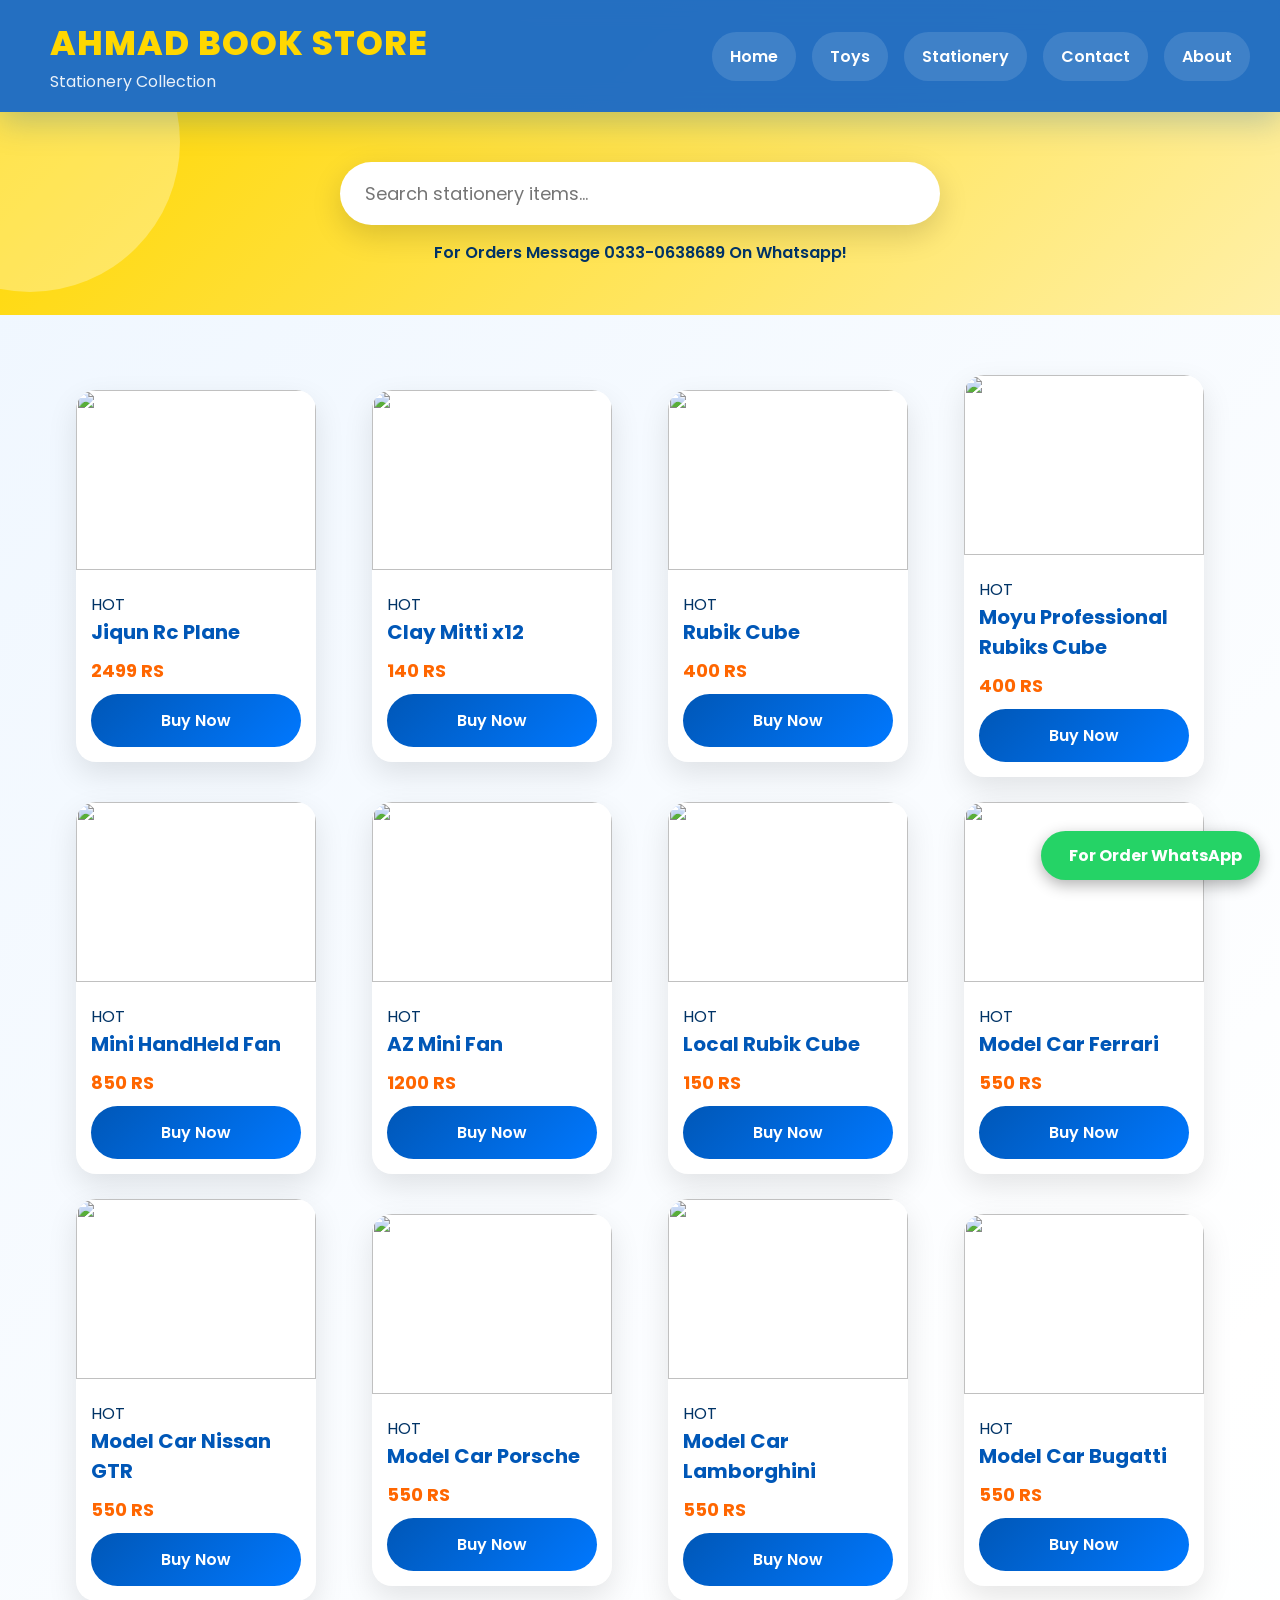
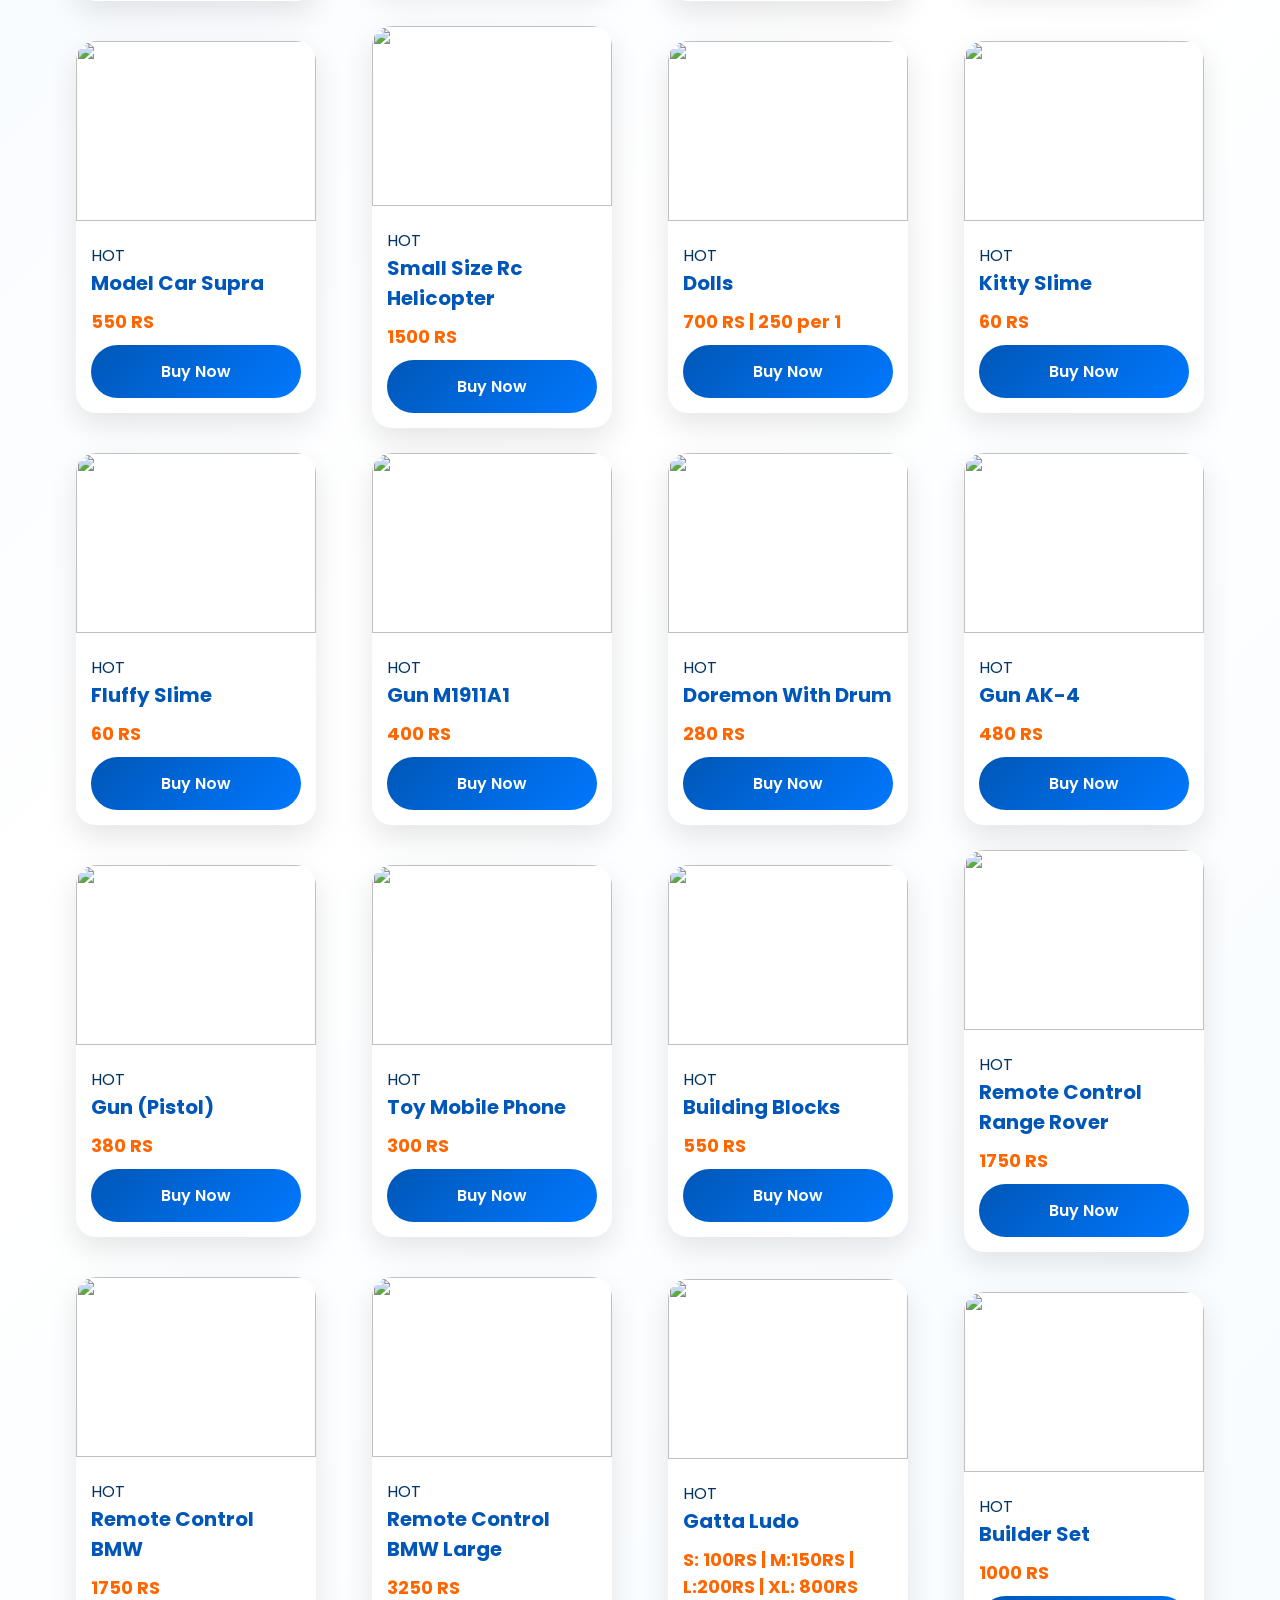
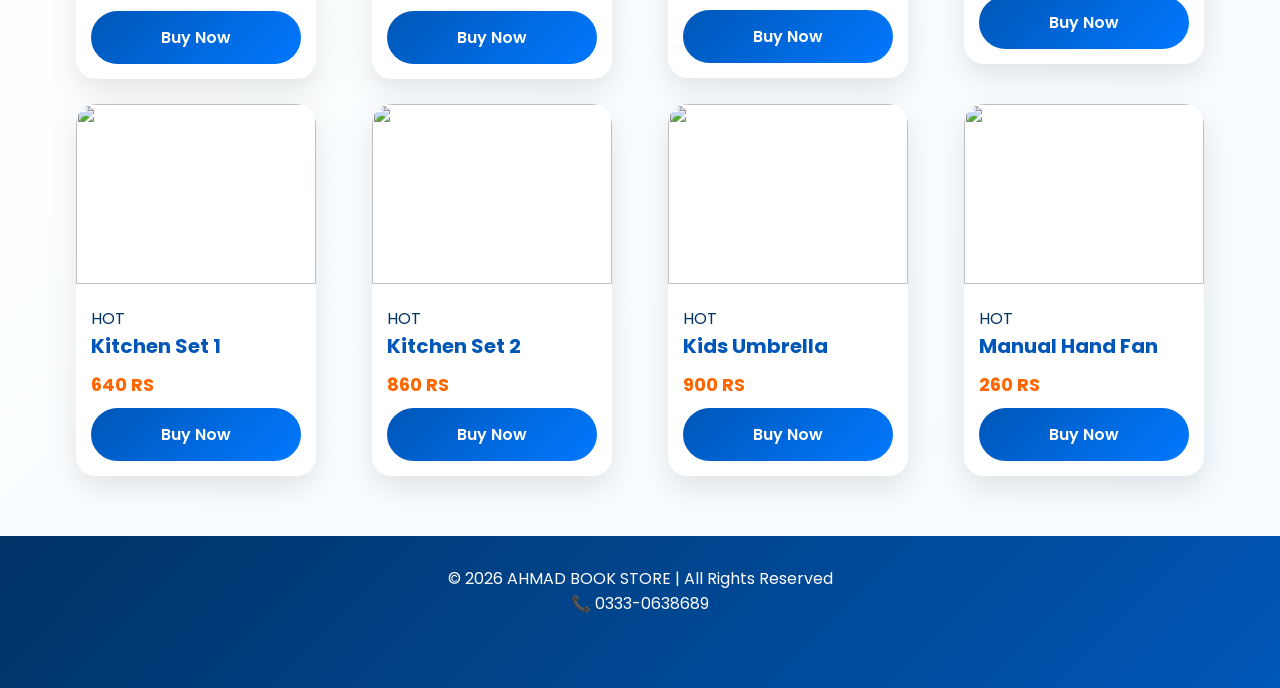
==== tabs/toys.html @ e91303ac "Add files via upload" ====
<!DOCTYPE html>
<html lang="en">
<head>
    <meta charset="UTF-8" />
    <meta name="viewport" content="width=device-width, initial-scale=1.0"/>
    <title>Toys - AHMAD BOOK STORE</title>
    <link rel="stylesheet" href="../style.css"/>
    <link rel="icon" type="image/x-icon" href="https://cdn-icons-png.flaticon.com/512/5606/5606108.png">
    <script src="https://kit.fontawesome.com/3c3ae5164d.js" crossorigin="anonymous"></script>

    <style>

        .search-section{
padding:50px 20px;
text-align:center;
background:linear-gradient(135deg,#ffd700,#fff0a8);
position:relative;
overflow:hidden;
}

.search-section::before{
content:'';
position:absolute;
width:300px;
height:300px;
background:rgba(255,255,255,.3);
border-radius:50%;
top:-120px;
left:-120px;
}

.search-section input{
width:90%;
max-width:600px;
padding:18px 25px;
border:none;
border-radius:50px;
font-size:18px;
outline:none;
box-shadow:0 10px 30px rgba(0,0,0,.15);
transition:.3s;
}

.search-section input:focus{
transform:scale(1.02);
box-shadow:0 15px 40px rgba(0,87,183,.25);
}

.search-section p{
margin-top:15px;
font-weight:600;
color:#003366;
}

.products{
    display:grid;
    grid-template-columns:repeat(auto-fit,minmax(220px,1fr));
    gap:25px;
    padding:60px 20px;
    max-width:1200px;
    margin:auto;
}

.product-card{
    max-width:240px;
    width:100%;
    margin:auto;
    background:white;
    border-radius:20px;
    overflow:hidden;
    position:relative;
    box-shadow:0 12px 30px rgba(0,0,0,.1);
    transition:.4s;
}

.product-card::before{
content:'';
position:absolute;
top:0;
left:-100%;
width:100%;
height:100%;
background:linear-gradient(
90deg,
transparent,
rgba(255,255,255,.4),
transparent
);
transition:.8s;
}

.product-card:hover::before{
left:100%;
}

.product-card:hover{
transform:translateY(-15px) scale(1.03);
box-shadow:0 25px 60px rgba(0,87,183,.25);
}

.product-card img{
    width:100%;
    height:180px;
    object-fit:cover;
    transition:.5s;
}

.product-card:hover img{
transform:scale(1.08);
}

.product-info{
padding:15px;
}

.product-info h3{
color:#0057b7;
margin-bottom:10px;
font-size:20px;
font-weight:700;
}

.price{
color:#ff6600;
font-size:18px;
font-weight:700;
margin:10px 0;
}

.buy-btn{
width:100%;
padding:14px;
border:none;
border-radius:50px;
background:linear-gradient(135deg,#0057b7,#0078ff);
color:white;
font-size:16px;
font-weight:600;
cursor:pointer;
transition:.35s;
}

.buy-btn:hover{
transform:translateY(-3px);
box-shadow:0 10px 25px rgba(0,87,183,.35);
}

.whatsapp-float{
position:fixed;
bottom:25px;
right:25px;
background:linear-gradient(135deg,#25D366,#18b857);
color:white;
padding:14px 22px;
border-radius:60px;
text-decoration:none;
display:flex;
align-items:center;
gap:12px;
font-size:15px;
font-weight:700;
box-shadow:0 15px 35px rgba(37,211,102,.4);
z-index:999;
animation:pulse 2s infinite;
}

.whatsapp-float i{
font-size:30px;
}

@keyframes pulse{
0%{
transform:scale(1);
}
50%{
transform:scale(1.05);
}
100%{
transform:scale(1);
}
}

.whatsapp-float:hover{
animation:none;
transform:scale(1.08);
}

.product-card{
animation:fadeUp .8s ease forwards;
}

@keyframes fadeUp{
from{
opacity:0;
transform:translateY(40px);
}
to{
opacity:1;
transform:translateY(0);
}
}

@media(max-width:768px){


.product-card{
    max-width:360px;
    margin:auto;
}

.search-section{
    padding:40px 15px;
}

.search-section input{
    font-size:16px;
    padding:15px 20px;
}

.whatsapp-float{
    padding:12px 16px;
    font-size:13px;
}

.whatsapp-float i{
    font-size:24px;
}


}


    </style>

</head>
<body>

    <!-- Sidebar -->
    <div id="sidebar" class="sidebar">
        <a href="javascript:void(0)" class="close-btn" onclick="closeMenu()">×</a>
        <a href="../index.html">Home</a>
        <a href="toys.html">Toys</a>
        <a href="stationery.html">Stationery</a>
        <a href="contact.html">Contact</a>
        <a href="about.html">About</a>
    </div>

    <!-- Header -->
    <header>

        <span class="menu-btn" onclick="openMenu()">☰</span>

        <div class="header-text">
            <h1>AHMAD BOOK STORE</h1>
            <p>Stationery Collection</p>
        </div>

        <nav class="desktop-nav">
            <a href="../index.html">Home</a>
            <a href="toys.html">Toys</a>
            <a href="stationery.html">Stationery</a>
            <a href="contact.html">Contact</a>
            <a href="about.html">About</a>
        </nav>

    </header>

    <!-- Search -->
    <section class="search-section">
        <input type="text" id="searchInput" placeholder="Search stationery items..." onkeyup="searchProducts()">
        <p>For Orders Message 0333-0638689 On Whatsapp!</p>
    </section>
        <!-- Products -->
    <section class="products" id="productList">

        <div class="product-card">
            <img src="https://static-01.daraz.pk/p/b93b943a2f7512a7ee948feccc64d8aa.jpg">
            <div class="product-info">
                <div class="product-badge">HOT</div>
                <h3>Jiqun Rc Plane</h3>
                <p class="price">2499 RS</p>
                <button class="buy-btn"
onclick="window.open('https://wa.me/923330638689?text=I want to order Piano Pen','_blank')">
Buy Now
</button>
            </div>
        </div>
        <div class="product-card">
            <img src="https://pk-live-21.slatic.net/kf/Saf997beb10df405d872e0827488f6ef6K.jpg">
            <div class="product-info">
                <div class="product-badge">HOT</div>
                <h3>Clay Mitti x12</h3>
                <p class="price">140 RS</p>
                <button class="buy-btn"
onclick="window.open('https://wa.me/923330638689?text=I want to order Piano Pen','_blank')">
Buy Now
</button>
            </div>
        </div>
        <div class="product-card">
            <img src="https://static-01.daraz.pk/p/d3203c84d39bdac15f49bec196aff874.png">
            <div class="product-info">
                <div class="product-badge">HOT</div>
                <h3>Rubik Cube</h3>
                <p class="price">400 RS</p>
                <button class="buy-btn"
onclick="window.open('https://wa.me/923330638689?text=I want to order Piano Pen','_blank')">
Buy Now
</button>
            </div>
        </div>
        <div class="product-card">
            <img src="https://maskidz.com/cdn/shop/files/6-4_2392d8fd-c8ed-4016-a518-c1aa2bde8ecd.jpg?v=1776770631">
            <div class="product-info">
                <div class="product-badge">HOT</div>
                <h3>Moyu Professional Rubiks Cube</h3>
                <p class="price">400 RS</p>
                <button class="buy-btn"
onclick="window.open('https://wa.me/923330638689?text=I want to order Piano Pen','_blank')">
Buy Now
</button>
            </div>
        </div>
        <div class="product-card">
            <img src="https://www.thepaperworm.com/cdn/shop/files/Handheld_Small_Portable_Fan_6bcfcef7-b109-474a-9b3a-8d4f5f5f4a7a.webp?v=1776422895&width=1445">
            <div class="product-info">
                <div class="product-badge">HOT</div>
                <h3>Mini HandHeld Fan</h3>
                <p class="price">850 RS</p>
                <button class="buy-btn"
onclick="window.open('https://wa.me/923330638689?text=I want to order Piano Pen','_blank')">
Buy Now
</button>
            </div>
        </div>
        <div class="product-card">
            <img src="https://i5.walmartimages.com/seo/AZXY-Portable-Fan-Hand-Held-Fans-on-Clearance-Mini-Fan-Handheld-Usb-Folding-Personal-Fans-Battery-Operated-White_4deda7b6-f1d3-48ed-9a85-f1595ba05466.402bcaf0396a32170f3fe77a881e2b22.jpeg">
            <div class="product-info">
                <div class="product-badge">HOT</div>
                <h3>AZ Mini Fan</h3>
                <p class="price">1200 RS</p>
                <button class="buy-btn"
onclick="window.open('https://wa.me/923330638689?text=I want to order Piano Pen','_blank')">
Buy Now
</button>
            </div>
        </div>
        <div class="product-card">
            <img src="https://static-01.daraz.pk/p/dc6ace8d23324ea22c00d6ab0e752e33.jpg">
            <div class="product-info">
                <div class="product-badge">HOT</div>
                <h3>Local Rubik Cube</h3>
                <p class="price">150 RS</p>
                <button class="buy-btn"
onclick="window.open('https://wa.me/923330638689?text=I want to order Piano Pen','_blank')">
Buy Now
</button>
            </div>
        </div>
        <div class="product-card">
            <img src="https://thetoyfactory.pk/cdn/shop/files/9_7b28fa15-c612-48ad-9bb9-05e7b977d8f8_1946x.jpg?v=1756668361">
            <div class="product-info">
                <div class="product-badge">HOT</div>
                <h3>Model Car Ferrari</h3>
                <p class="price">550 RS</p>
                <button class="buy-btn"
onclick="window.open('https://wa.me/923330638689?text=I want to order Piano Pen','_blank')">
Buy Now
</button>
            </div>
        </div>
        <div class="product-card">
            <img src="https://khanaan.pk/cdn/shop/products/WhatsAppImage2022-12-21at9.35.29AM-removebg-preview_500x500.png?v=1674033309">
            <div class="product-info">
                <div class="product-badge">HOT</div>
                <h3>Model Car Nissan GTR</h3>
                <p class="price">550 RS</p>
                <button class="buy-btn"
onclick="window.open('https://wa.me/923330638689?text=I want to order Piano Pen','_blank')">
Buy Now
</button>
            </div>
        </div>
        <div class="product-card">
            <img src="https://diecastkerala.in/cdn/shop/files/cff39dsvutv7dbm8v2a0.jpg?v=1720823926">
            <div class="product-info">
                <div class="product-badge">HOT</div>
                <h3>Model Car Porsche</h3>
                <p class="price">550 RS</p>
                <button class="buy-btn"
onclick="window.open('https://wa.me/923330638689?text=I want to order Piano Pen','_blank')">
Buy Now
</button>
            </div>
        </div>
        <div class="product-card">
            <img src="https://khanaan.pk/cdn/shop/products/WhatsAppImage2022-12-21at9.36.38AM-removebg-preview_500x500.png?v=1674033592">
            <div class="product-info">
                <div class="product-badge">HOT</div>
                <h3>Model Car Lamborghini</h3>
                <p class="price">550 RS</p>
                <button class="buy-btn"
onclick="window.open('https://wa.me/923330638689?text=I want to order Piano Pen','_blank')">
Buy Now
</button>
            </div>
        </div>
        <div class="product-card">
            <img src="https://toyzee.pk/wp-content/uploads/2022/12/WhatsAppImage2022-12-09at1.50.47PM_1280x.webp">
            <div class="product-info">
                <div class="product-badge">HOT</div>
                <h3>Model Car Bugatti</h3>
                <p class="price">550 RS</p>
                <button class="buy-btn"
onclick="window.open('https://wa.me/923330638689?text=I want to order Piano Pen','_blank')">
Buy Now
</button>
            </div>
        </div>
        <div class="product-card">
            <img src="https://encrypted-tbn0.gstatic.com/images?q=tbn:ANd9GcTWbYKecnMb3q3gjTgUB5Zx52uEgWtoX_D5HQ&s">
            <div class="product-info">
                <div class="product-badge">HOT</div>
                <h3>Model Car Supra</h3>
                <p class="price">550 RS</p>
                <button class="buy-btn"
onclick="window.open('https://wa.me/923330638689?text=I want to order Piano Pen','_blank')">
Buy Now
</button>
            </div>
        </div>
        <div class="product-card">
            <img src="https://m.media-amazon.com/images/I/51scvyNOfGL._AC_UF1000,1000_QL80_.jpg">
            <div class="product-info">
                <div class="product-badge">HOT</div>
                <h3>Small Size Rc Helicopter</h3>
                <p class="price">1500 RS</p>
                <button class="buy-btn"
onclick="window.open('https://wa.me/923330638689?text=I want to order Piano Pen','_blank')">
Buy Now
</button>
            </div>
        </div>
        <div class="product-card">
            <img src="Images/toys/tripledolls.jpg">
            <div class="product-info">
                <div class="product-badge">HOT</div>
                <h3>Dolls</h3>
                <p class="price">700 RS | 250 per 1</p>
                <button class="buy-btn"
onclick="window.open('https://wa.me/923330638689?text=I want to order Piano Pen','_blank')">
Buy Now
</button>
            </div>
        </div>
        <div class="product-card">
            <img src="https://bachaaparty.com/cdn/shop/files/BPE_9462_c8c83855-12ed-4c80-9e7c-8accfcdfccd1.jpg?v=1742974423&width=1080">
            <div class="product-info">
                <div class="product-badge">HOT</div>
                <h3>Kitty Slime</h3>
                <p class="price">60 RS</p>
                <button class="buy-btn"
onclick="window.open('https://wa.me/923330638689?text=I want to order Piano Pen','_blank')">
Buy Now
</button>
            </div>
        </div>
        <div class="product-card">
            <img src="https://static-01.daraz.pk/p/cf38e0a62d9811d9cef65928df5eed89.png">
            <div class="product-info">
                <div class="product-badge">HOT</div>
                <h3>Fluffy Slime</h3>
                <p class="price">60 RS</p>
                <button class="buy-btn"
onclick="window.open('https://wa.me/923330638689?text=I want to order Piano Pen','_blank')">
Buy Now
</button>
            </div>
        </div>
        <div class="product-card">
            <img src="Images/toys/Gun M1911A1.jpg">
            <div class="product-info">
                <div class="product-badge">HOT</div>
                <h3>Gun M1911A1</h3>
                <p class="price">400 RS</p>
                <button class="buy-btn"
onclick="window.open('https://wa.me/923330638689?text=I want to order Piano Pen','_blank')">
Buy Now
</button>
            </div>
        </div>
        <div class="product-card">
            <img src="https://static-01.daraz.pk/p/f4356e0aff4d266718fa224f82db5839.jpg">
            <div class="product-info">
                <div class="product-badge">HOT</div>
                <h3>Doremon With Drum</h3>
                <p class="price">280 RS</p>
                <button class="buy-btn"
onclick="window.open('https://wa.me/923330638689?text=I want to order Piano Pen','_blank')">
Buy Now
</button>
            </div>
        </div>
        <div class="product-card">
            <img src="https://cdn.mafrservices.com/sys-master-root/h41/h06/13995378671646/197889_main.jpg">
            <div class="product-info">
                <div class="product-badge">HOT</div>
                <h3>Gun AK-4</h3>
                <p class="price">480 RS</p>
                <button class="buy-btn"
onclick="window.open('https://wa.me/923330638689?text=I want to order Piano Pen','_blank')">
Buy Now
</button>
            </div>
        </div>
        <div class="product-card">
            <img src="https://tiimg.tistatic.com/fp/1/009/325/mouser-toy-gun-493.jpg">
            <div class="product-info">
                <div class="product-badge">HOT</div>
                <h3>Gun (Pistol)</h3>
                <p class="price">380 RS</p>
                <button class="buy-btn"
onclick="window.open('https://wa.me/923330638689?text=I want to order Piano Pen','_blank')">
Buy Now
</button>
            </div>
        </div>
        <div class="product-card">
            <img src="https://img.drz.lazcdn.com/static/pk/p/45a6b86d96b84d150c19559980018cbf.jpg_720x720q80.jpg">
            <div class="product-info">
                <div class="product-badge">HOT</div>
                <h3>Toy Mobile Phone</h3>
                <p class="price">300 RS</p>
                <button class="buy-btn"
onclick="window.open('https://wa.me/923330638689?text=I want to order Piano Pen','_blank')">
Buy Now
</button>
            </div>
        </div>
        <div class="product-card">
            <img src="https://5.imimg.com/data5/SELLER/Default/2024/1/381677584/NU/CA/AV/154372857/educational-building-blocks.jpg">
            <div class="product-info">
                <div class="product-badge">HOT</div>
                <h3>Building Blocks</h3>
                <p class="price">550 RS</p>
                <button class="buy-btn"
onclick="window.open('https://wa.me/923330638689?text=I want to order Piano Pen','_blank')">
Buy Now
</button>
            </div>
        </div>
        <div class="product-card">
            <img src="https://static-01.daraz.pk/p/6d324ff5cf4b5689cf2be5edfc66c164.jpg">
            <div class="product-info">
                <div class="product-badge">HOT</div>
                <h3>Remote Control Range Rover</h3>
                <p class="price">1750 RS</p>
                <button class="buy-btn"
onclick="window.open('https://wa.me/923330638689?text=I want to order Piano Pen','_blank')">
Buy Now
</button>
            </div>
        </div>
        <div class="product-card">
            <img src="https://encrypted-tbn3.gstatic.com/images?q=tbn:ANd9GcQi81A9-4drPLjtLTTi3c9685NiqqJnsRAB8vvTvgo6lr_zBpnV">
            <div class="product-info">
                <div class="product-badge">HOT</div>
                <h3>Remote Control BMW</h3>
                <p class="price">1750 RS</p>
                <button class="buy-btn"
onclick="window.open('https://wa.me/923330638689?text=I want to order Piano Pen','_blank')">
Buy Now
</button>
            </div>
        </div>
        <div class="product-card">
            <img src="https://tajiron.com/public/uploads/all/84631655110857.jpg">
            <div class="product-info">
                <div class="product-badge">HOT</div>
                <h3>Remote Control BMW Large</h3>
                <p class="price">3250 RS</p>
                <button class="buy-btn"
onclick="window.open('https://wa.me/923330638689?text=I want to order Piano Pen','_blank')">
Buy Now
</button>
            </div>
        </div>
        <div class="product-card">
            <img src="Images/toys/Gun M1911A1.jpg">
            <div class="product-info">
                <div class="product-badge">HOT</div>
                <h3>Gatta Ludo</h3>
                <p class="price">S: 100RS | M:150RS | L:200RS | XL: 800RS</p>
                <button class="buy-btn"
onclick="window.open('https://wa.me/923330638689?text=I want to order Piano Pen','_blank')">
Buy Now
</button>
            </div>
        </div>
        <div class="product-card">
            <img src="https://static-01.daraz.pk/p/bfdd68e96b047b7af5d05419bf063f2b.jpg">
            <div class="product-info">
                <div class="product-badge">HOT</div>
                <h3>Builder Set</h3>
                <p class="price">1000 RS</p>
                <button class="buy-btn"
onclick="window.open('https://wa.me/923330638689?text=I want to order Piano Pen','_blank')">
Buy Now
</button>
            </div>
        </div>
        <div class="product-card">
            <img src="Images/toys/Kitchen.png">
            <div class="product-info">
                <div class="product-badge">HOT</div>
                <h3>Kitchen Set 1</h3>
                <p class="price">640 RS</p>
                <button class="buy-btn"
onclick="window.open('https://wa.me/923330638689?text=I want to order Piano Pen','_blank')">
Buy Now
</button>
            </div>
        </div>
        </div>
        <div class="product-card">
            <img src="https://pos.tajiron.com/online_shop/22901669629447.jpg">
            <div class="product-info">
                <div class="product-badge">HOT</div>
                <h3>Kitchen Set 2</h3>
                <p class="price">860 RS</p>
                <button class="buy-btn"
onclick="window.open('https://wa.me/923330638689?text=I want to order Piano Pen','_blank')">
Buy Now
</button>
            </div>
        </div>
        </div>
        <div class="product-card">
            <img src="https://sc04.alicdn.com/kf/Hbe83cdf3b1cf4c42a5039e12dc03b45fj.jpg">
            <div class="product-info">
                <div class="product-badge">HOT</div>
                <h3>Kids Umbrella</h3>
                <p class="price">900 RS</p>
                <button class="buy-btn"
onclick="window.open('https://wa.me/923330638689?text=I want to order Piano Pen','_blank')">
Buy Now
</button>
            </div>
        </div>
        </div>
        <div class="product-card">
            <img src="https://img.drz.lazcdn.com/static/pk/p/f991a583541d0ed17f49a820afae0d15.jpg_960x960q80.jpg_.webp">
            <div class="product-info">
                <div class="product-badge">HOT</div>
                <h3>Manual Hand Fan</h3>
                <p class="price">260 RS</p>
                <button class="buy-btn"
onclick="window.open('https://wa.me/923330638689?text=I want to order Piano Pen','_blank')">
Buy Now
</button>
            </div>
        </div>

    </section>
       <!-- Footer -->
    <footer>
        <p>© 2026 AHMAD BOOK STORE | All Rights Reserved</p>
        <p>📞 0333-0638689</p>
        <a href="https://wa.me/923330638689" target="_blank" style="color: lime;"><i class="fa-brands fa-whatsapp"></i></a>
        <a href="https://www.instagram.com/ahmadbookcentre24/" target="_blank" style="color: magenta;"><i class="fa-brands fa-instagram"></i></a>
        <a href="tel:+923330638689"><i class="fa-solid fa-phone" style="color: aqua;"></i></a>
    </footer>

    <!-- JavaScript -->
    <script>

        function openMenu() {
            document.getElementById("sidebar").style.width = "250px";
        }

        function closeMenu() {
            document.getElementById("sidebar").style.width = "0";
        }

        function searchProducts() {

            let input = document.getElementById("searchInput").value.toLowerCase();

            let cards = document.getElementsByClassName("product-card");

            for(let i = 0; i < cards.length; i++) {

                let title = cards[i].getElementsByTagName("h3")[0];

                if(title.innerHTML.toLowerCase().indexOf(input) > -1) {
                    cards[i].style.display = "";
                } else {
                    cards[i].style.display = "none";
                }

            }

        }

    </script>

    <!-- WhatsApp Floating Button -->
<a href="https://wa.me/923330638689" class="whatsapp-float" target="_blank">
    <i class="fa-brands fa-whatsapp"></i>
    <span>For Order WhatsApp</span>
</a>

<style>

.whatsapp-float{
    position:fixed;
    bottom:20px;
    right:20px;
    background:#25D366;
    color:white;
    padding:12px 18px;
    border-radius:50px;
    text-decoration:none;
    display:flex;
    align-items:center;
    gap:10px;
    font-size:16px;
    font-weight:bold;
    box-shadow:0 5px 15px rgba(0,0,0,0.3);
    z-index:999;
    transition:0.3s;
}

.whatsapp-float i{
    font-size:28px;
}

.whatsapp-float:hover{
    background:#1ebe5d;
    transform:scale(1.05);
}

@media(max-width:768px){

    .whatsapp-float{
        padding:10px 14px;
        font-size:14px;
    }

    .whatsapp-float i{
        font-size:24px;
    }

}

</style>

</body>
</html>
---- style.css ----
@import url('https://fonts.googleapis.com/css2?family=Poppins:wght@300;400;600;700;800&display=swap');

*{
    margin:0;
    padding:0;
    box-sizing:border-box;
    font-family:'Poppins',sans-serif;
}

html{
    scroll-behavior:smooth;
}

body{
    background:linear-gradient(135deg,#eef6ff,#ffffff,#f5fbff);
    color:#003366;
    overflow-x:hidden;
}

/* HEADER */
header{
    background:rgba(0,87,183,0.85);
    backdrop-filter:blur(12px);
    color:white;
    display:flex;
    align-items:center;
    padding:18px 30px;
    position:sticky;
    top:0;
    z-index:1000;
    box-shadow:0 10px 30px rgba(0,87,183,.25);
    animation:slideDown .8s ease;
}

@keyframes slideDown{
    from{transform:translateY(-100%);opacity:0;}
    to{transform:translateY(0);opacity:1;}
}

.menu-btn{
    font-size:30px;
    cursor:pointer;
    color:#ffd700;
    transition:.3s;
}

.menu-btn:hover{
    transform:rotate(90deg) scale(1.1);
}

.header-text{
    margin-left:20px;
}

header h1{
    color:#ffd700;
    font-size:34px;
    font-weight:800;
    letter-spacing:1px;
}

.header-text p{
    opacity:.9;
}

/* SIDEBAR */
.sidebar{
    height:100%;
    width:0;
    position:fixed;
    top:0;
    left:0;
    background:linear-gradient(180deg,#003366,#0057b7);
    overflow-x:hidden;
    transition:.45s ease;
    padding-top:60px;
    z-index:2000;
    box-shadow:10px 0 40px rgba(0,0,0,.3);
}

.sidebar a{
    display:block;
    color:#ffd700;
    padding:16px 28px;
    text-decoration:none;
    font-size:20px;
    transition:.3s;
}

.sidebar a:hover{
    background:rgba(255,255,255,.1);
    padding-left:40px;
}

.close-btn{
    position:absolute;
    top:10px;
    right:20px;
    font-size:35px;
}

/* HERO */
.hero{
    height:90vh;
    background:url('https://th.bing.com/th/id/R.330a7c6cb1c7b71f82e7e8352f9ae5a8?rik=iRGklacrZkAlNA&pid=ImgRaw&r=0') center/cover no-repeat;
    display:flex;
    justify-content:center;
    align-items:center;
    position:relative;
}

.hero::before{
    content:'';
    position:absolute;
    inset:0;
    background:linear-gradient(135deg,rgba(0,20,60,.8),rgba(0,87,183,.55));
}

.overlay{
    position:relative;
    z-index:2;
    background:rgba(255,255,255,.12);
    backdrop-filter:blur(12px);
    color:white;
    text-align:center;
    padding:50px;
    border-radius:24px;
    border:1px solid rgba(255,255,255,.2);
    animation:fadeUp 1.2s ease;
    box-shadow:0 20px 60px rgba(0,0,0,.3);
}

@keyframes fadeUp{
    from{opacity:0;transform:translateY(50px);}
    to{opacity:1;transform:translateY(0);}
}

.overlay h2{
    font-size:56px;
    margin-bottom:15px;
}

.overlay p{
    font-size:22px;
    margin-bottom:25px;
}

.overlay button{
    padding:14px 34px;
    border:none;
    border-radius:50px;
    background:linear-gradient(45deg,#ffd700,#ffef94);
    color:#003366;
    font-size:18px;
    font-weight:700;
    cursor:pointer;
    transition:.35s;
    box-shadow:0 10px 25px rgba(255,215,0,.4);
}

.overlay button:hover{
    transform:translateY(-4px) scale(1.05);
}

/* PRODUCTS */
.books{
    display:flex;
    justify-content:center;
    flex-wrap:wrap;
    gap:35px;
    padding:80px 20px;
}

.book-card{
    background:white;
    width:320px;
    border-radius:22px;
    overflow:hidden;
    box-shadow:0 15px 40px rgba(0,0,0,.12);
    transition:.45s;
    position:relative;
}

.book-card::before{
    content:'';
    position:absolute;
    top:0;
    left:-100%;
    width:100%;
    height:100%;
    background:linear-gradient(90deg,transparent,rgba(255,255,255,.35),transparent);
    transition:.7s;
}

.book-card:hover::before{
    left:100%;
}

.book-card:hover{
    transform:translateY(-15px) scale(1.03);
    box-shadow:0 25px 60px rgba(0,87,183,.25);
}

.book-card img{
    width:100%;
    height:230px;
    object-fit:cover;
    transition:.5s;
}

.book-card:hover img{
    transform:scale(1.08);
}

.book-card h3{
    color:#0057b7;
    padding:18px 18px 8px;
    font-size:24px;
}

.book-card p{
    padding:0 18px 24px;
    color:#555;
}

/* BANNER */
.banner{
    background:linear-gradient(135deg,#ffd700,#ffe96a);
    text-align:center;
    padding:70px 20px;
    color:#003366;
}

.banner h2{
    font-size:38px;
    font-weight:800;
}

/* FOOTER */
footer{
    background:linear-gradient(135deg,#003366,#0057b7);
    color:white;
    text-align:center;
    padding:30px;
}

footer a{
    font-size:28px;
    margin:0 10px;
    transition:.3s;
}

footer a:hover{
    transform:translateY(-5px) scale(1.15);
}

/* DESKTOP NAVIGATION */
.desktop-nav{
    margin-left:auto;
    display:flex;
    gap:16px;
}

.desktop-nav a{
    color:white;
    text-decoration:none;
    padding:12px 18px;
    border-radius:40px;
    background:rgba(255,255,255,.12);
    transition:.3s;
    font-weight:600;
}

.desktop-nav a:hover{
    background:#ffd700;
    color:#003366;
    transform:translateY(-3px);
}

/* MOBILE */
@media(max-width:768px){
    .desktop-nav{display:none;}
    .menu-btn{display:block;}
    header h1{font-size:22px;}
    .overlay{padding:30px 20px;}
    .overlay h2{font-size:34px;}
    .overlay p{font-size:16px;}
    .book-card{width:100%;max-width:360px;}
}

@media(min-width:769px){
    .menu-btn{display:none;}
}
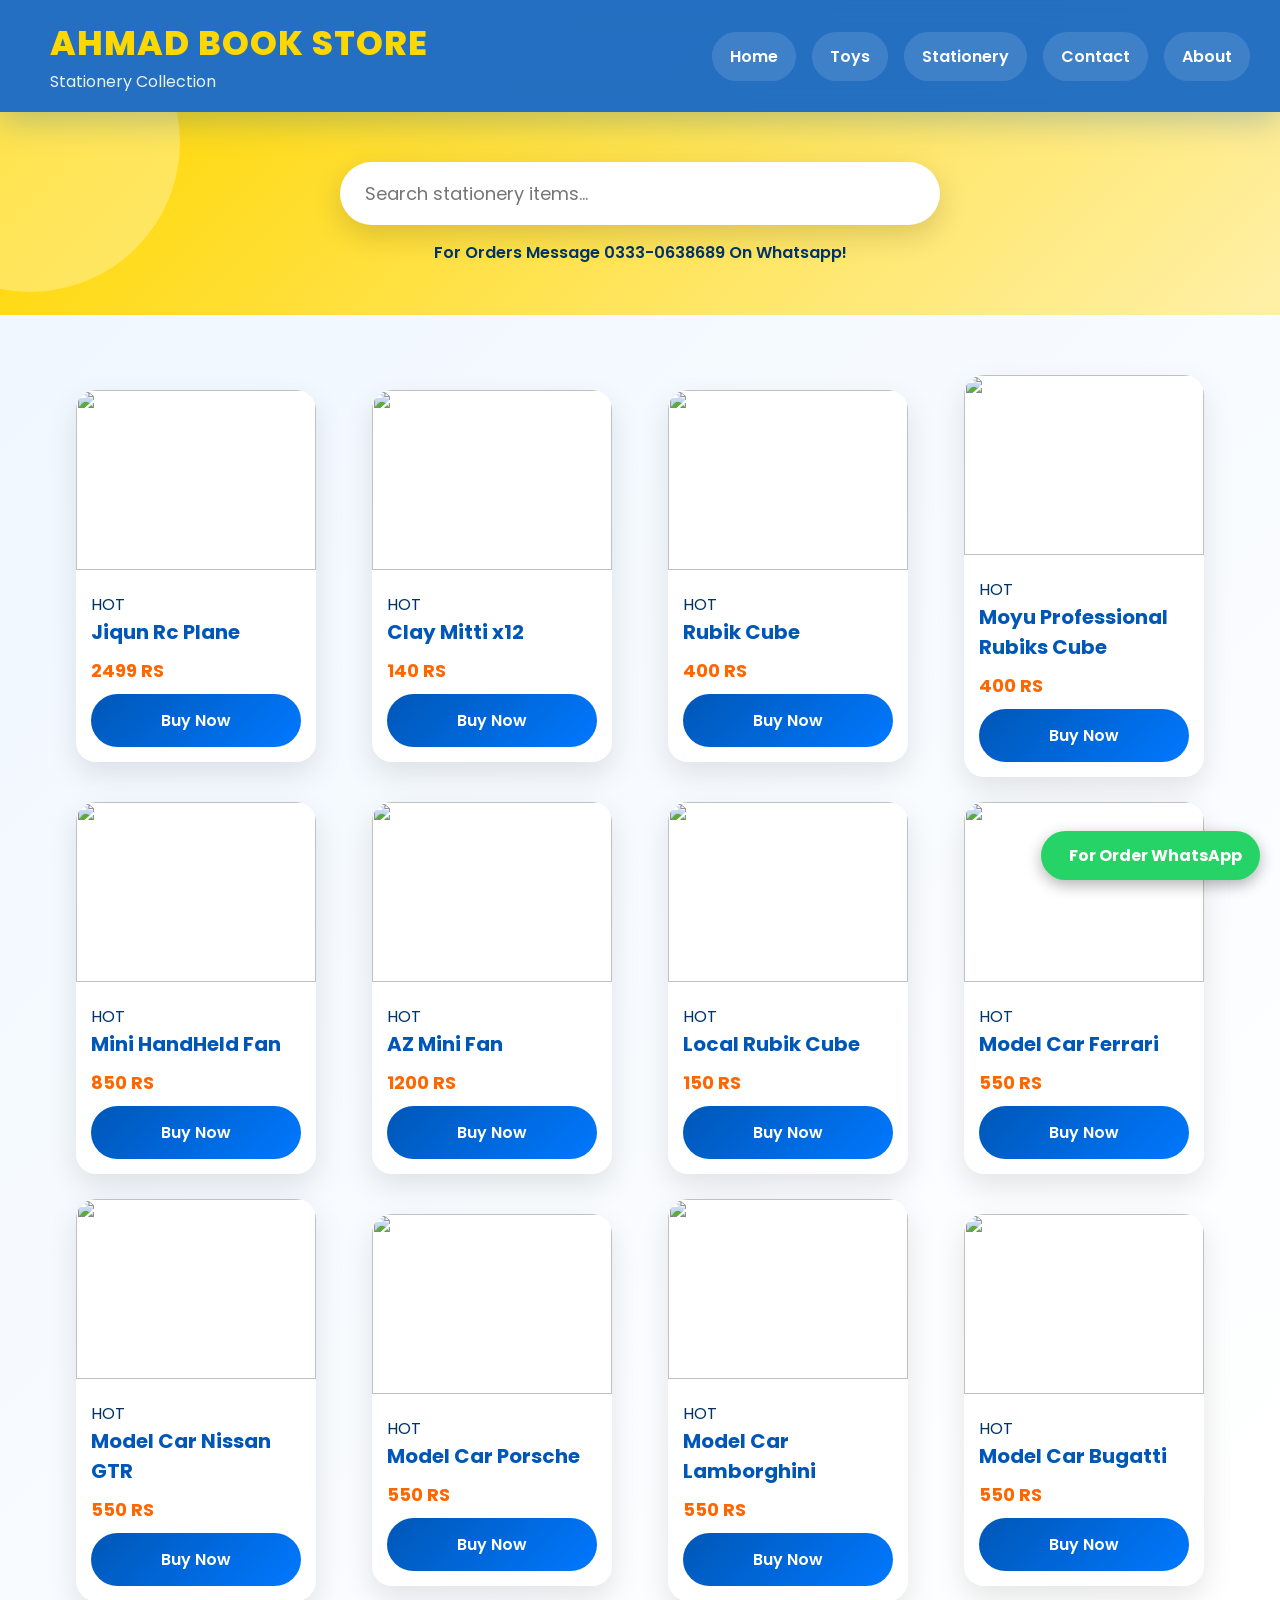
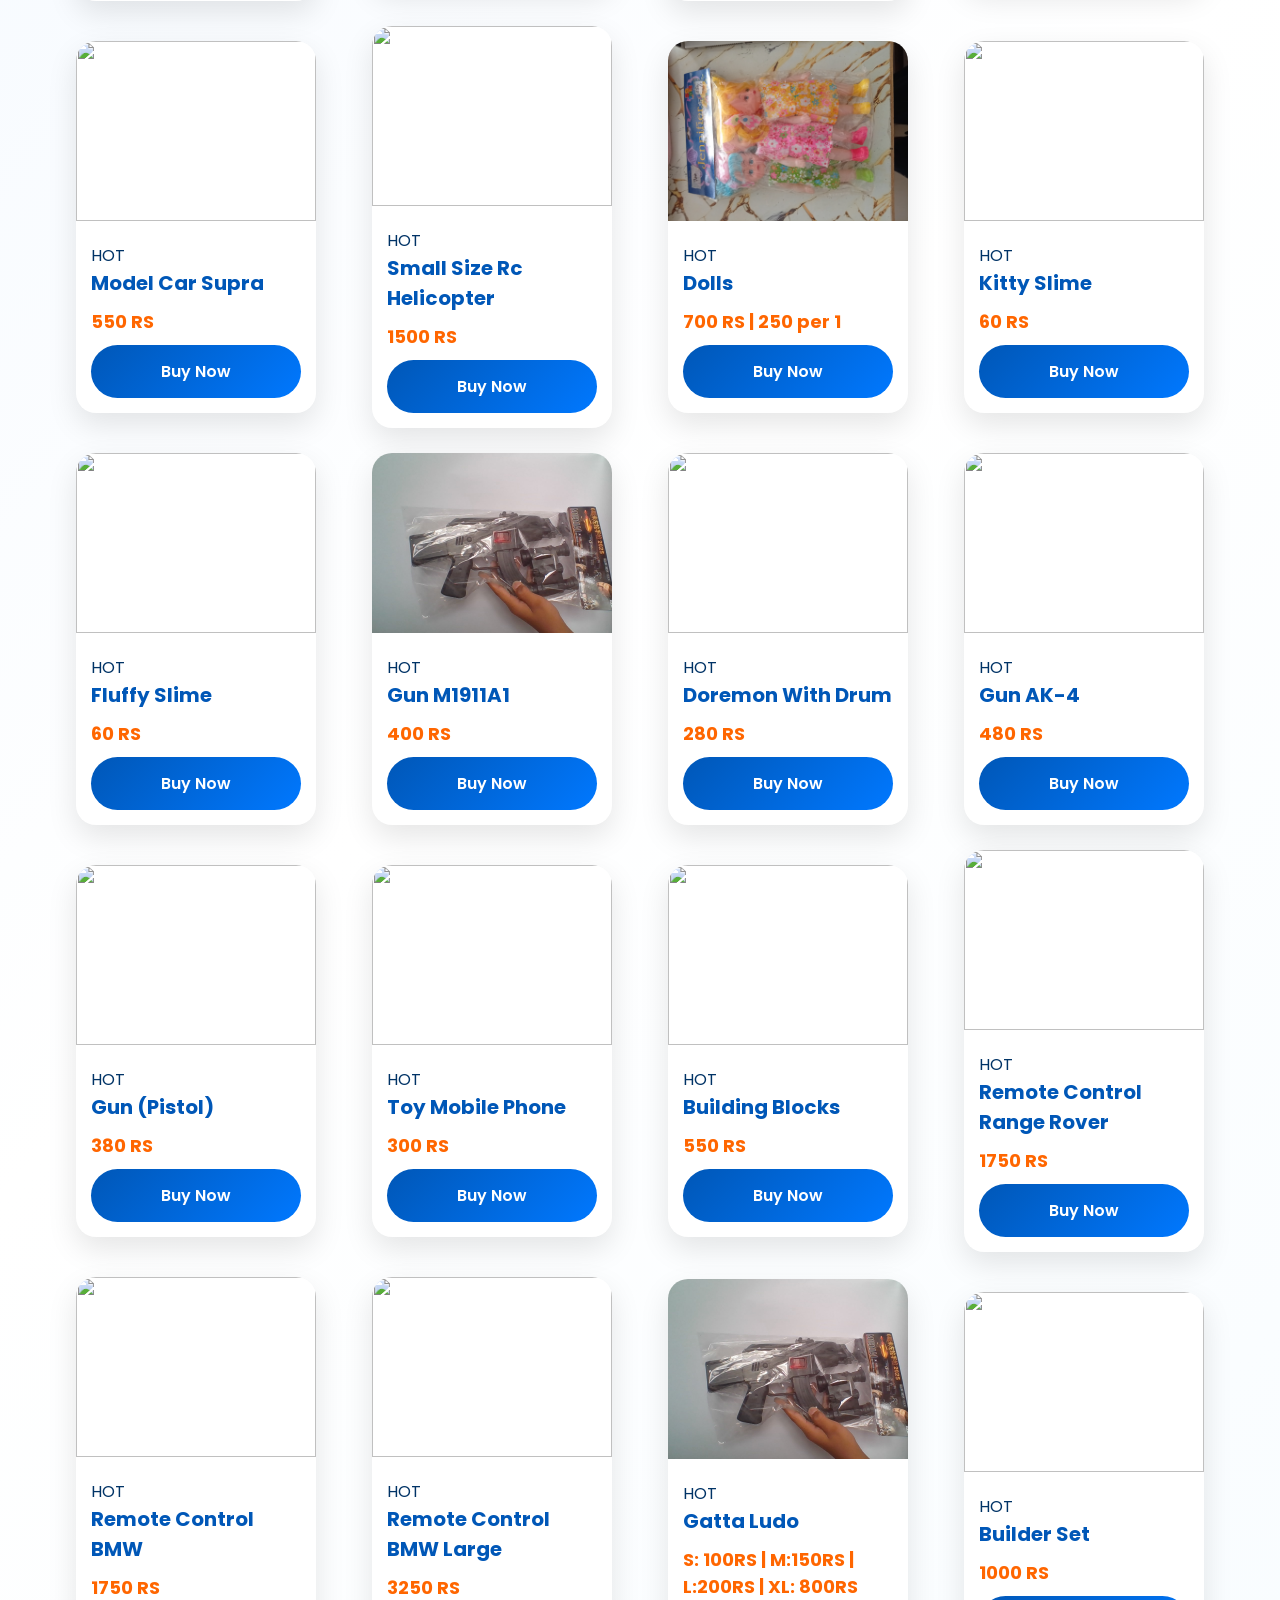
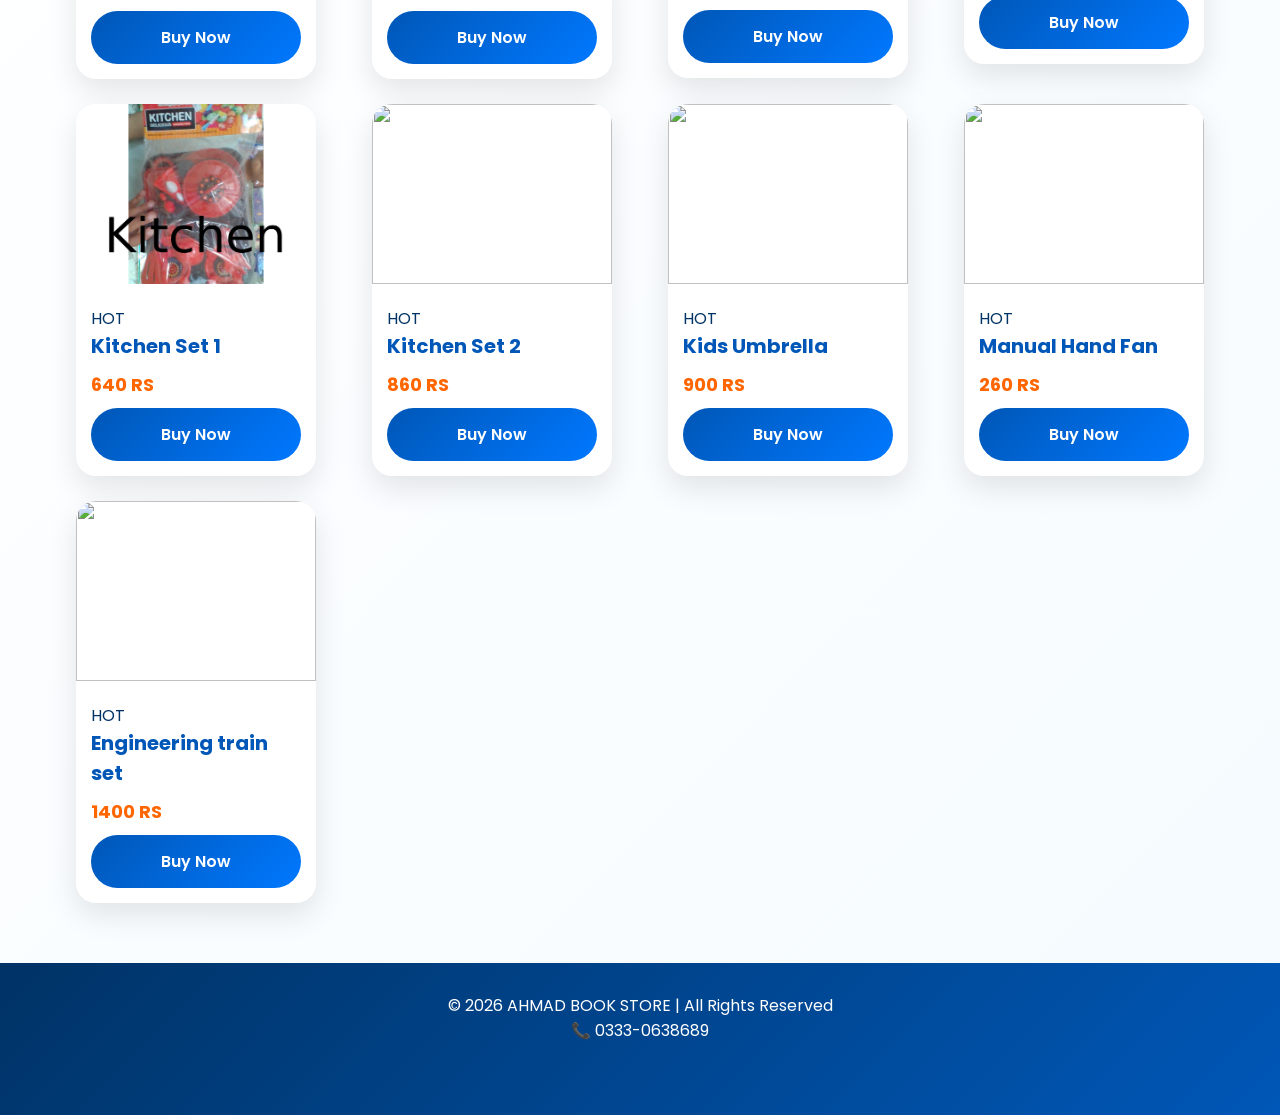
==== commit 27a570d8: "Add files via upload" ====
--- a/tabs/toys.html
+++ b/tabs/toys.html
@@ -660,6 +660,22 @@
 </button>
             </div>
         </div>
+           </div>
+        </div>
+        </div>
+        <div class="product-card">
+            <img src="https://static-01.daraz.pk/p/71016a019c62f24cb711f16a75d9deb2.jpg">
+            <div class="product-info">
+                <div class="product-badge">HOT</div>
+                <h3>Engineering train set</h3>
+                <p class="price">1400 RS</p>
+                <button class="buy-btn"
+onclick="window.open('https://wa.me/923330638689?text=I want to order Piano Pen','_blank')">
+Buy Now
+</button>
+            </div>
+        </div>
+
 
     </section>
        <!-- Footer -->
